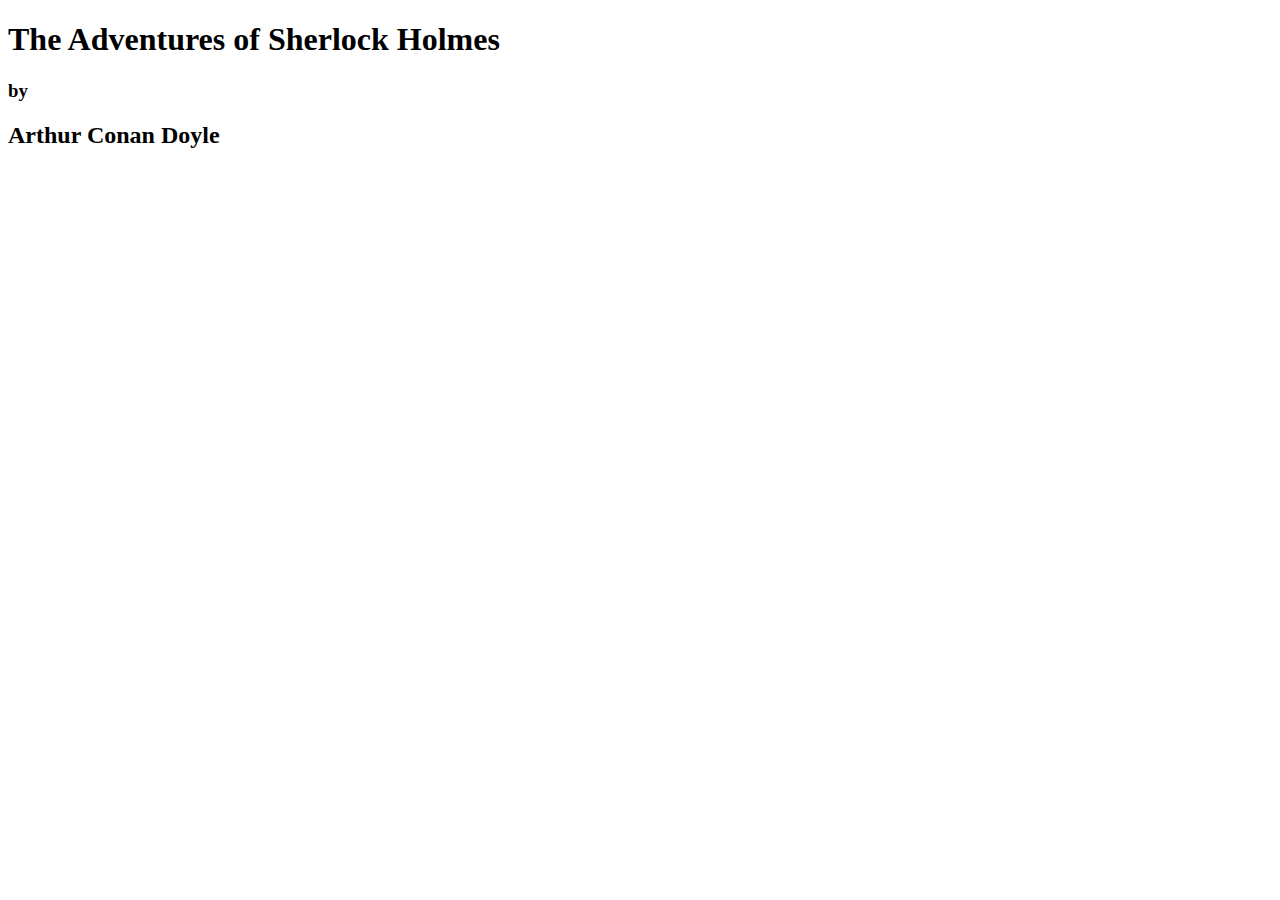
==== index.html @ 2570c39b "Added title" ====
<!DOCTYPE html>
<html lang="en">
<head>
    <meta charset="UTF-8">
    <meta http-equiv="X-UA-Compatible" content="IE=edge">
    <meta name="viewport" content="width=device-width, initial-scale=1.0">
    <title>Document</title>
</head>
<body>
    <h1>The Adventures of Sherlock Holmes</h1>
                   <h3>by</h3> 
           <h2>Arthur Conan Doyle</h2>
          
               
</body>
</html>
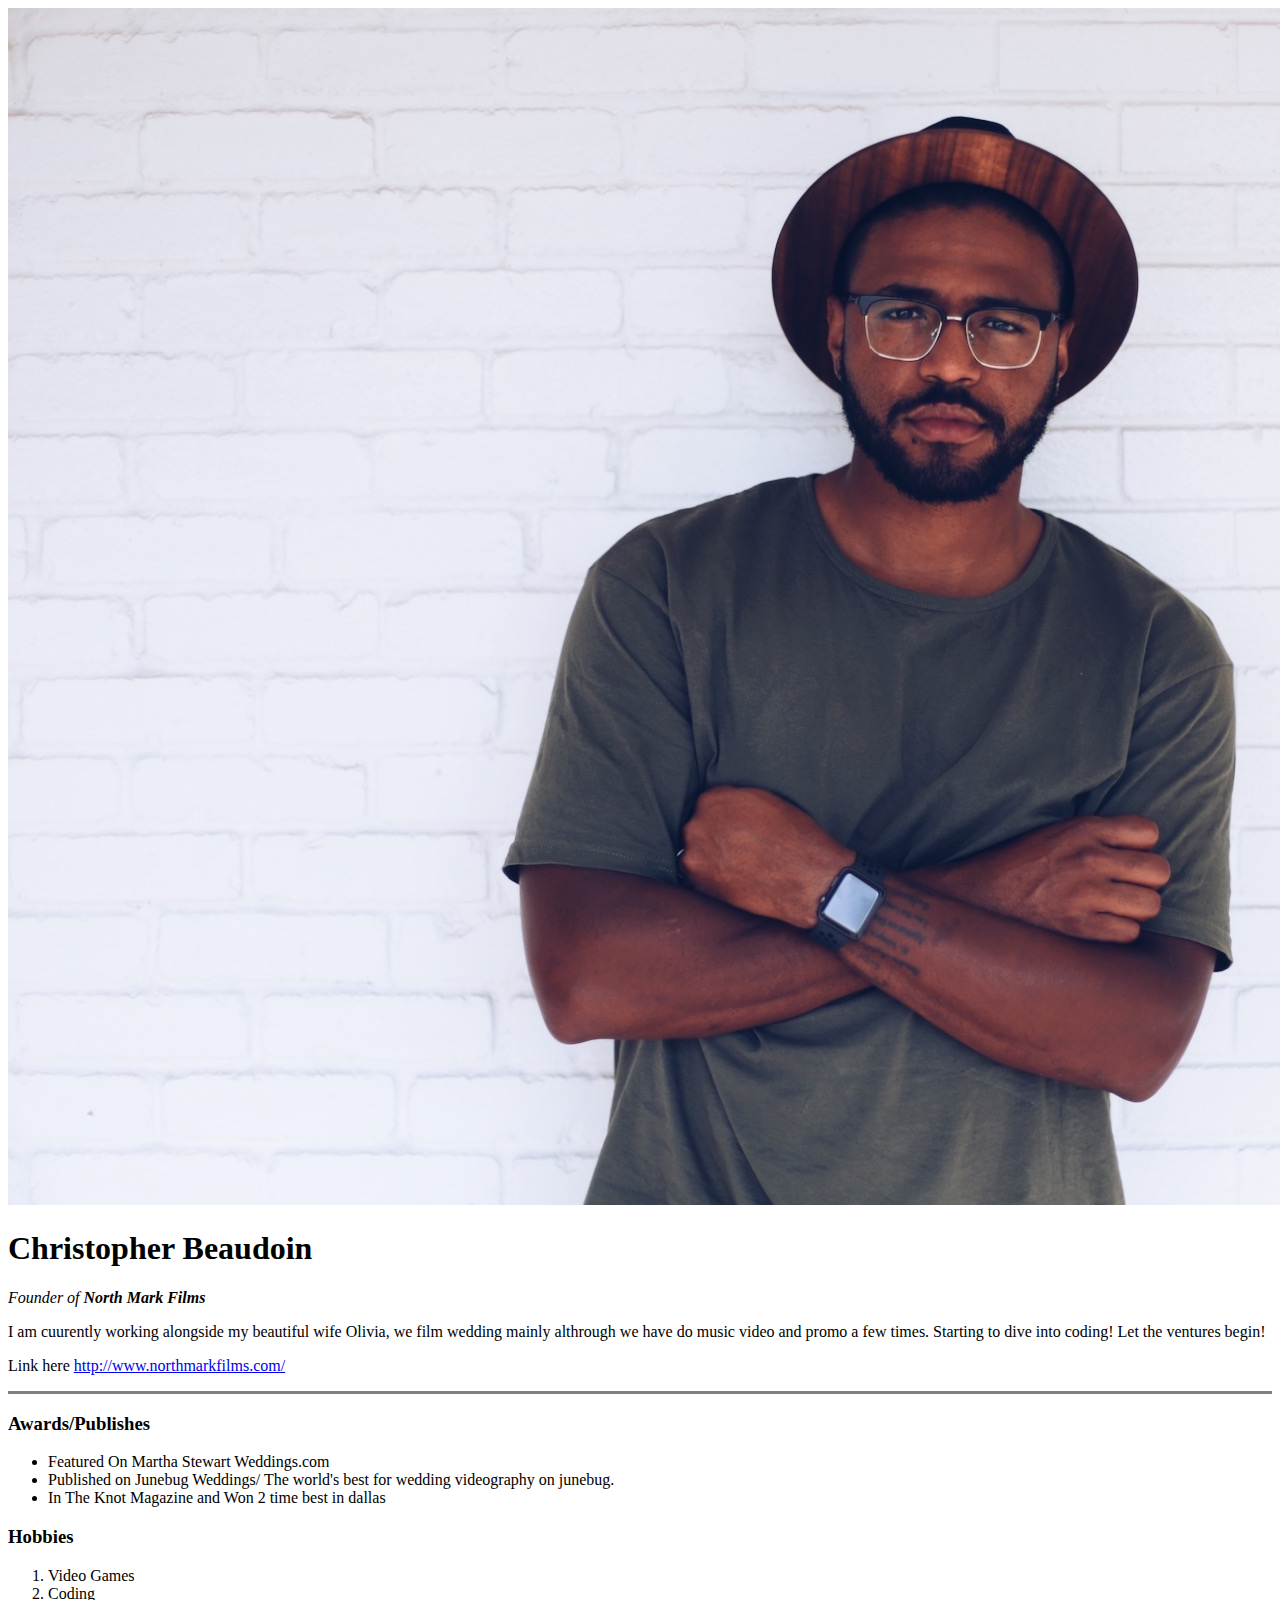
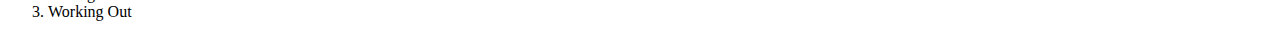
==== commit 5d8cbd31: "First Commit" ====
--- a/index.html
+++ b/index.html
@@ -1,16 +1,30 @@
 <!DOCTYPE html>
 <html lang="en">
-<head>
-    <meta charset="UTF-8">
-    <meta http-equiv="X-UA-Compatible" content="IE=edge">
-    <meta name="viewport" content="width=device-width, initial-scale=1.0">
-    <title>Document</title>
-</head>
-<body>
-    <h1>The Adventures of Sherlock Holmes</h1>
-                   <h3>by</h3> 
-           <h2>Arthur Conan Doyle</h2>
-          
-               
-</body>
+    <head>
+        <meta charset="UTF-8">
+        <meta http-equiv="X-UA-Compatible" content="IE=edge">
+        <meta name="viewport" content="width=device-width, initial-scale=1.0">
+        <title>Christopher's Personal Site</title>
+    </head>
+    <body>
+        <img src="IMG_0562.JPG"  alt="">
+        <h1>Christopher Beaudoin</h1>
+        <p><em>Founder of <strong>North Mark Films</strong></em></p>
+        <p>I am cuurently working alongside my beautiful wife Olivia, we film wedding mainly althrough we have do music video and promo a few times. Starting to dive into coding! Let the ventures begin!</p>
+        <p>Link here <a href="url">http://www.northmarkfilms.com/</a></p> 
+        <hr size="3" noshade="">
+    </body>
+    <h3> Awards/Publishes</h3>
+        <ul>
+            <li>Featured On Martha Stewart Weddings.com</li>
+            <li>Published on Junebug Weddings/ The world's best for wedding videography on junebug.</li>
+            <li>In The Knot Magazine and Won 2 time best in dallas</li>
+        </ul>
+    <h3>Hobbies</h3>
+    <ol>
+        <li>Video Games</li>
+        <li>Coding</li>
+        <li>Working Out</li>
+    </ol>
+
 </html>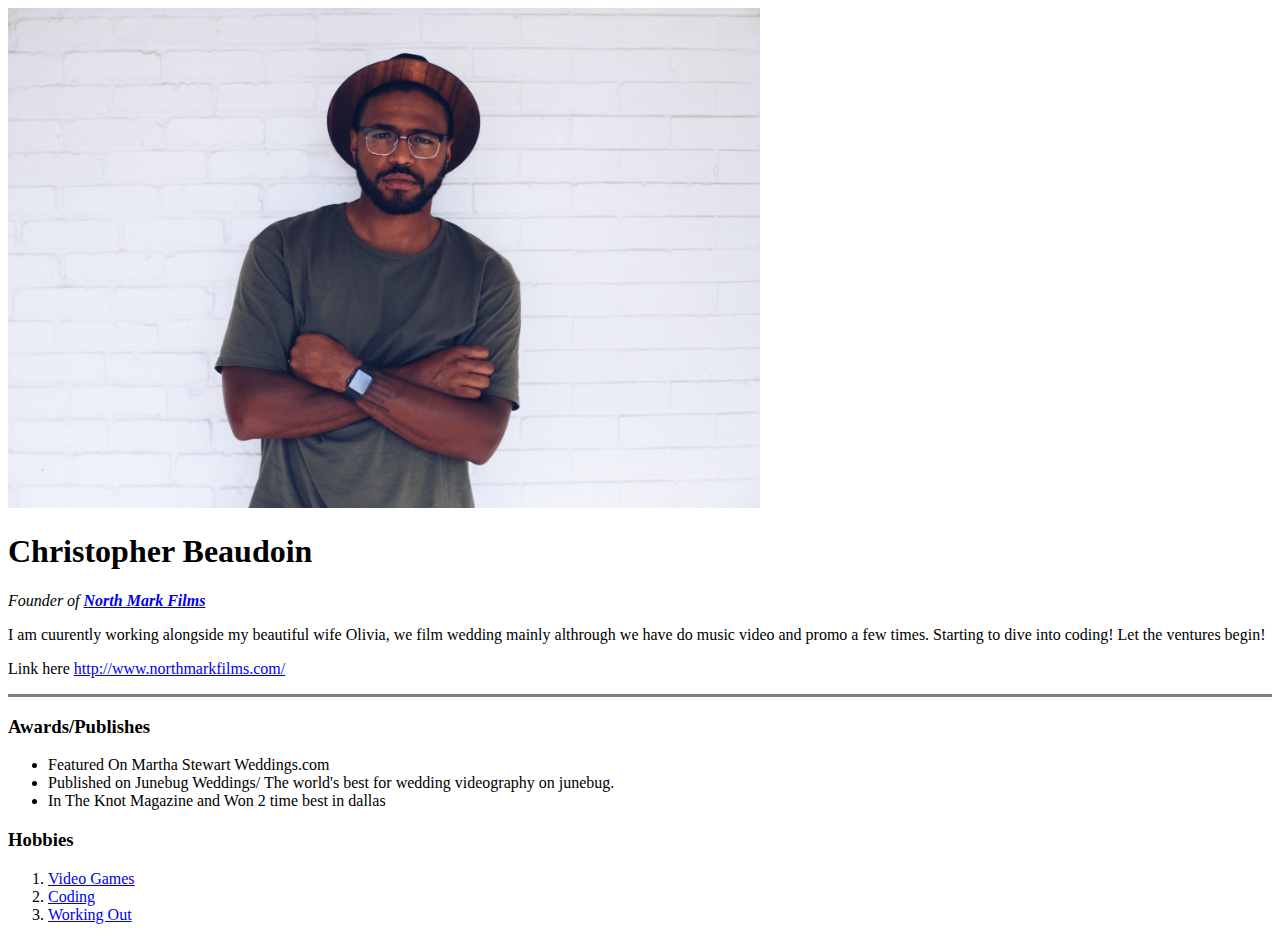
==== commit 0159ba43: "Added Links" ====
--- a/index.html
+++ b/index.html
@@ -7,9 +7,9 @@
         <title>Christopher's Personal Site</title>
     </head>
     <body>
-        <img src="IMG_0562.JPG"  alt="">
+        <img src="IMG_0562.JPG"  height="500px" alt="">
         <h1>Christopher Beaudoin</h1>
-        <p><em>Founder of <strong>North Mark Films</strong></em></p>
+        <p><em>Founder of <strong><a href="http://www.northmarkfilms.com/"> North Mark Films</a></strong></em></p>
         <p>I am cuurently working alongside my beautiful wife Olivia, we film wedding mainly althrough we have do music video and promo a few times. Starting to dive into coding! Let the ventures begin!</p>
         <p>Link here <a href="url">http://www.northmarkfilms.com/</a></p> 
         <hr size="3" noshade="">
@@ -22,9 +22,9 @@
         </ul>
     <h3>Hobbies</h3>
     <ol>
-        <li>Video Games</li>
-        <li>Coding</li>
-        <li>Working Out</li>
+        <li><a href="https://www.twitch.tv/directory"> Video Games</a></li>
+        <li><a href="https://www.udemy.com/">Coding</a></li>
+        <li><a href="https://my.lifetime.life/clubs/tx/fort-worth-alliance.html">Working Out</a></li>
     </ol>
 
 </html>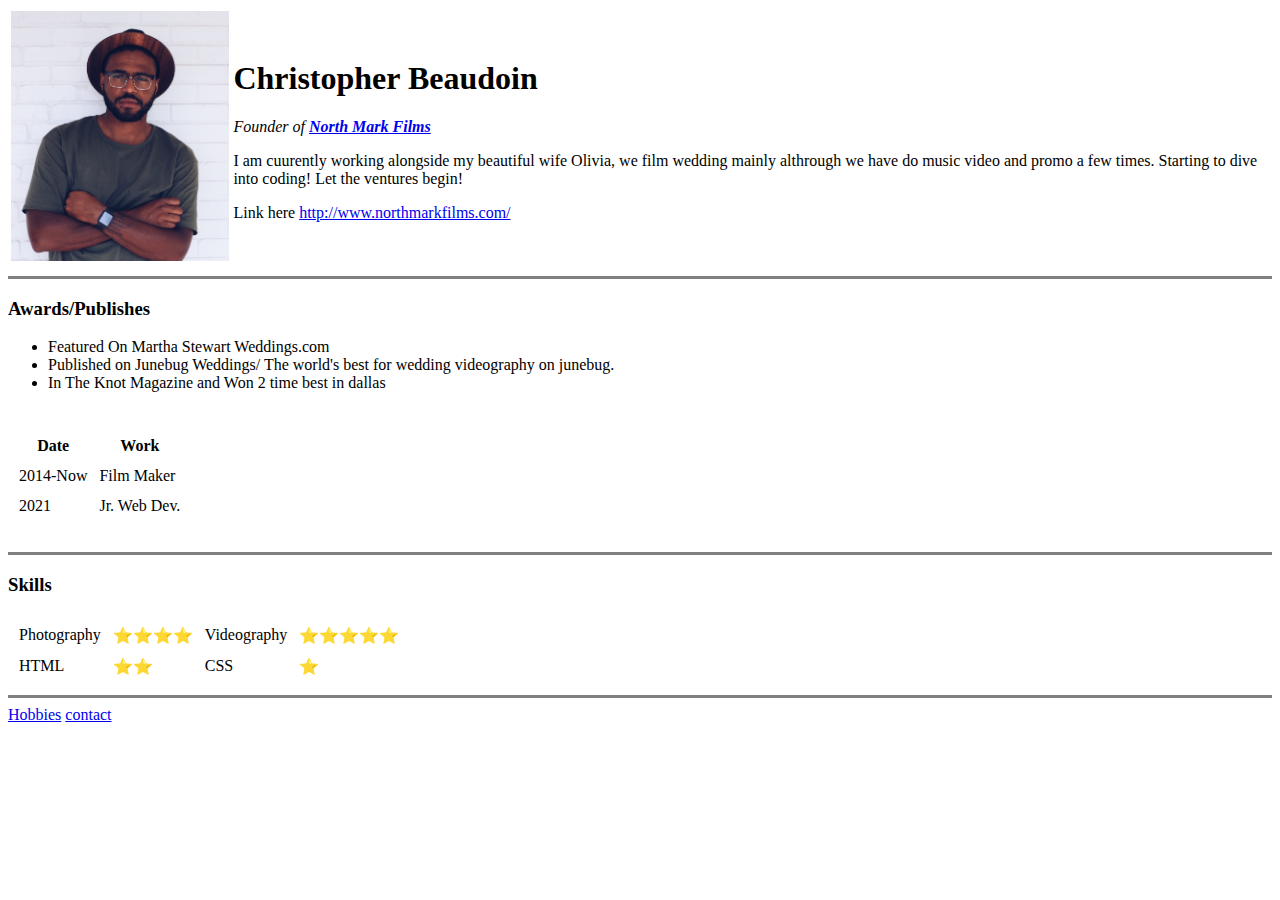
==== commit fc2f75f4: "Adding Info" ====
--- a/index.html
+++ b/index.html
@@ -7,12 +7,17 @@
         <title>Christopher's Personal Site</title>
     </head>
     <body>
-        <img src="IMG_0562.JPG"  height="500px" alt="">
-        <h1>Christopher Beaudoin</h1>
-        <p><em>Founder of <strong><a href="http://www.northmarkfilms.com/"> North Mark Films</a></strong></em></p>
-        <p>I am cuurently working alongside my beautiful wife Olivia, we film wedding mainly althrough we have do music video and promo a few times. Starting to dive into coding! Let the ventures begin!</p>
-        <p>Link here <a href="url">http://www.northmarkfilms.com/</a></p> 
-        <hr size="3" noshade="">
+        <table class="photo">
+            <tr>
+                <td><img src="IMG_0562.JPG"  height="250px" alt=""></td>
+                <td><h1>Christopher Beaudoin</h1>
+                    <p><em>Founder of <strong><a href="http://www.northmarkfilms.com/"> North Mark Films</a></strong></em></p>
+                    <p>I am cuurently working alongside my beautiful wife Olivia, we film wedding mainly althrough we have do music video and promo a few times. Starting to dive into coding! Let the ventures begin!
+                    </p>
+                    <p>Link here <a href="url">http://www.northmarkfilms.com/</a></p>                     
+            </tr>
+        </table>
+        <hr size="3" noshade=""></td>
     </body>
     <h3> Awards/Publishes</h3>
         <ul>
@@ -20,11 +25,39 @@
             <li>Published on Junebug Weddings/ The world's best for wedding videography on junebug.</li>
             <li>In The Knot Magazine and Won 2 time best in dallas</li>
         </ul>
-    <h3>Hobbies</h3>
-    <ol>
-        <li><a href="https://www.twitch.tv/directory"> Video Games</a></li>
-        <li><a href="https://www.udemy.com/">Coding</a></li>
-        <li><a href="https://my.lifetime.life/clubs/tx/fort-worth-alliance.html">Working Out</a></li>
-    </ol>
-
+  <br>
+    <table cellspacing="10">
+            <th>Date</th>
+            <th>Work</th>
+        <tr>
+            <td>2014-Now</td>
+            <td>Film Maker</td>
+        </tr>
+        <tr>    
+            <td>2021</td>
+            <td>Jr. Web Dev.</td>
+        </tr>
+    </table>
+    <br>
+    <hr noshade="" size="3">
+    <h3>Skills</h3>
+    <tbody>
+    <table cellspacing="10">
+        <tr>
+            <td>Photography</td>
+            <td>⭐️⭐️⭐️⭐️</td>
+            <td>Videography</td>
+            <td>⭐️⭐️⭐️⭐️⭐️</td>
+        </tr>
+        <tr>
+            <td>HTML</td>
+            <td>⭐️⭐️</td>
+            <td>CSS</td>
+            <td>⭐️</td>
+        </tr>
+    </table>  
+</tbody> 
+    <hr noshade="" size="3">
+    <a href="hobbies.html">Hobbies</a></h3>
+        <a href="contactinfo.html" >contact</a>
 </html>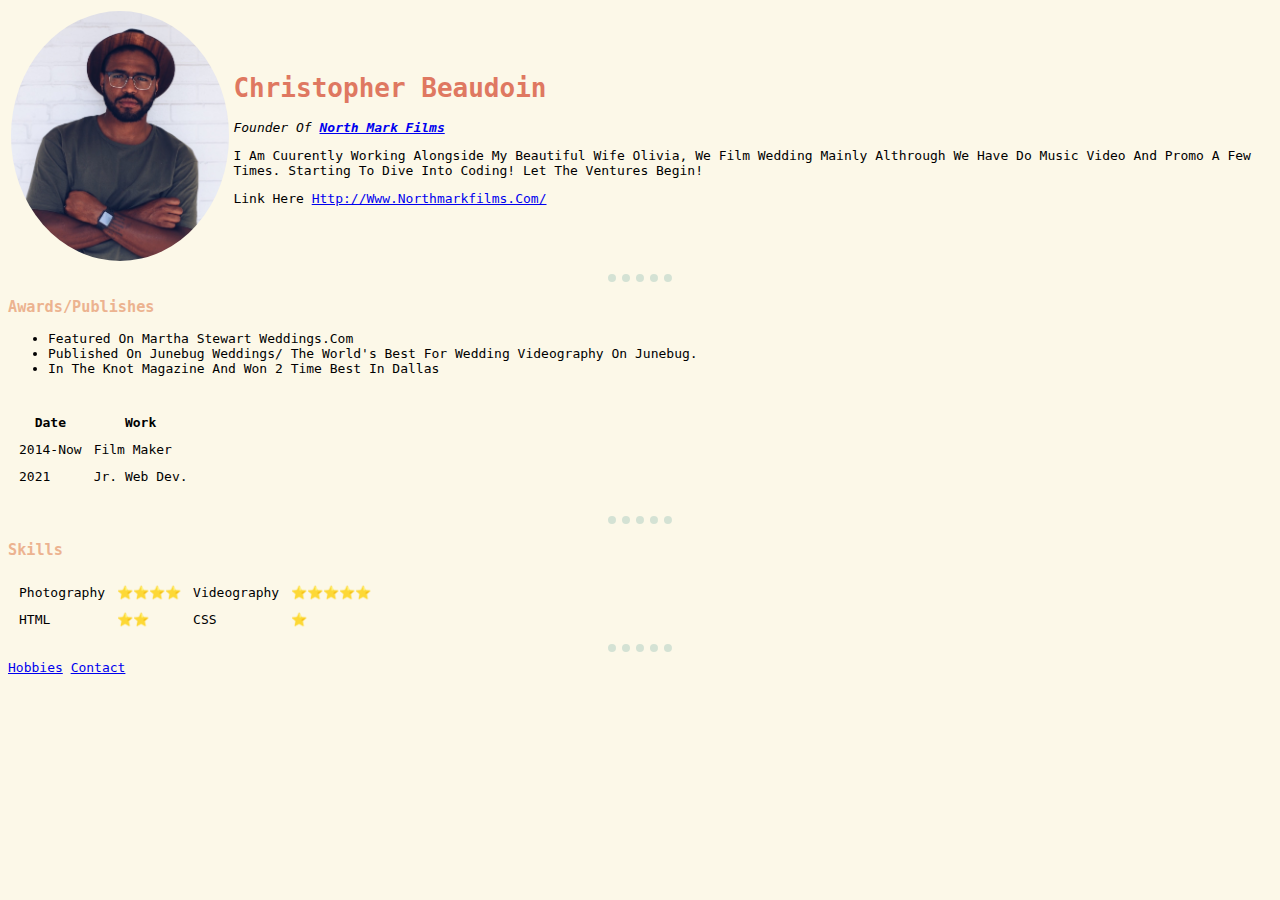
==== commit 07fd49ed: "Added CSS Part1" ====
--- a/index.html
+++ b/index.html
@@ -5,14 +5,15 @@
         <meta http-equiv="X-UA-Compatible" content="IE=edge">
         <meta name="viewport" content="width=device-width, initial-scale=1.0">
         <title>Christopher's Personal Site</title>
+        <link rel="stylesheet" href="css.css">
     </head>
     <body>
         <table class="photo">
             <tr>
-                <td><img src="IMG_0562.JPG"  height="250px" alt=""></td>
-                <td><h1>Christopher Beaudoin</h1>
-                    <p><em>Founder of <strong><a href="http://www.northmarkfilms.com/"> North Mark Films</a></strong></em></p>
-                    <p>I am cuurently working alongside my beautiful wife Olivia, we film wedding mainly althrough we have do music video and promo a few times. Starting to dive into coding! Let the ventures begin!
+                <td><img src="IMG_0562.JPG" alt=""></td>
+                <td><h1>christopher beaudoin</h1>
+                    <p><em>founder of <strong><a href="http://www.northmarkfilms.com/"> North Mark Films</a></strong></em></p>
+                    <p>i am cuurently working alongside my beautiful wife olivia, we film wedding mainly althrough we have do music video and promo a few times. starting to dive into coding! let the ventures begin!
                     </p>
                     <p>Link here <a href="url">http://www.northmarkfilms.com/</a></p>                     
             </tr>
--- a/css.css
+++ b/css.css
@@ -0,0 +1,25 @@
+* {
+    font-family: monospace;
+    text-transform: capitalize;
+}
+body {
+    background-color: #fcf8e8;
+}
+hr {
+ background-color: #fcf8e8; 
+ width: 5%;
+ color: #ecb390; 
+ border-style: none;
+ border-top: 8px dotted #d4e2d4;
+}
+img {
+    border-radius: 50%;
+    height:250px;
+}
+h3 {
+    color: #ecb390;
+}
+h1
+{
+    color: #df7861;
+}